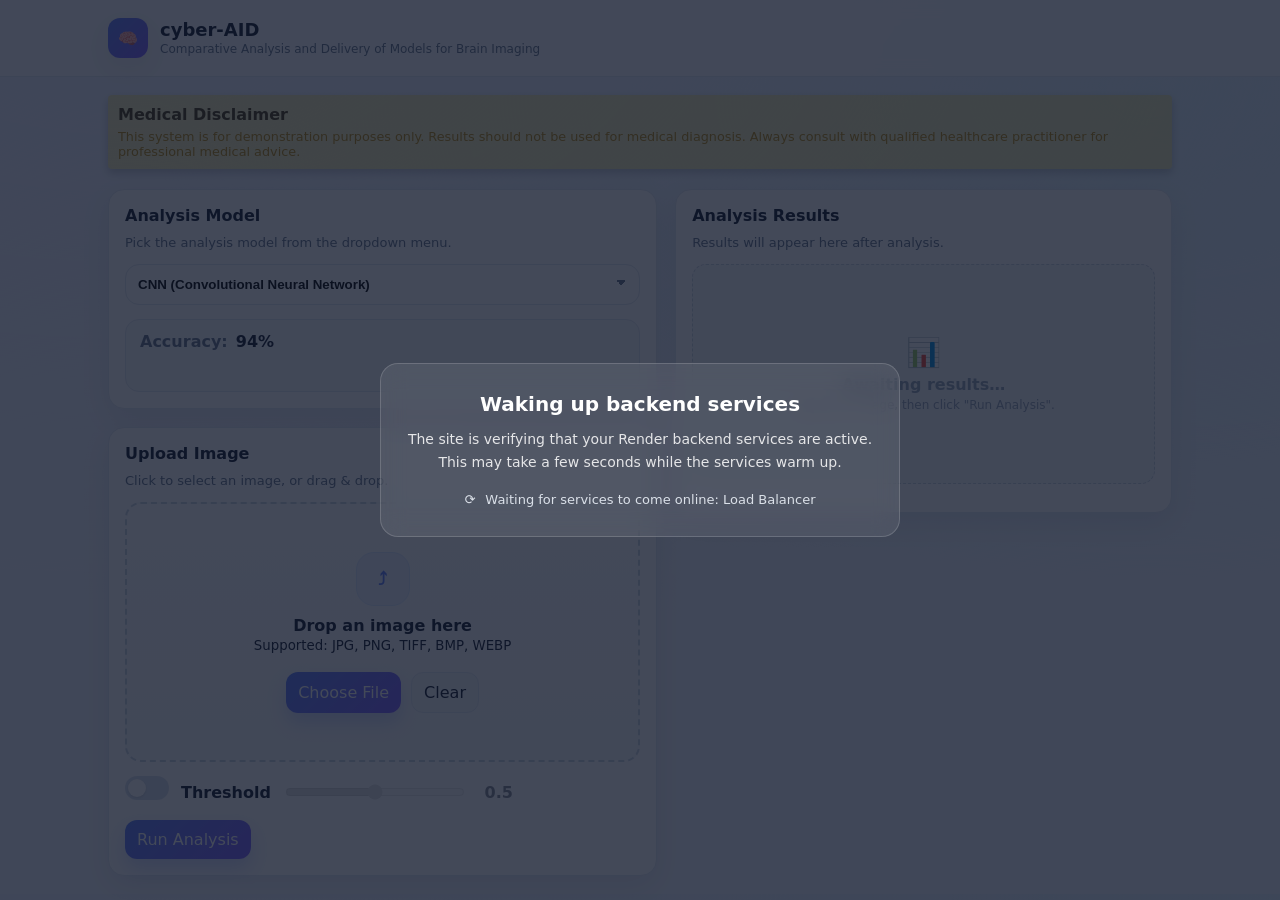
==== frontend/index.html @ b2899b91 "Deployment Branch Changes" ====
<!doctype html>
<html lang="en">
<head>
  <meta charset="utf-8" />
  <meta name="viewport" content="width=device-width, initial-scale=1" />
  <title>Analysis UI</title>
  <link rel="stylesheet" href="styles.css">
</head>

<body>
<header>
  <div class="topbar">
    <div class="brand">
      <div class="logo">🧠</div>
      <div>
        <h1>cyber-AID</h1>
        <p>Comparative Analysis and Delivery of Models for Brain Imaging</p>
      </div>
    </div>
  </div>
</header>

<main>
  <div class="yellow-ribbon">
    <h2>Medical Disclaimer</h2>
    <p>This system is for demonstration purposes only. Results should not be used for medical diagnosis. Always consult with qualified healthcare practitioner for professional medical advice.</p>
  </div>

  <div class="grid">
    <!-- LEFT -->
    <section>
      <div class="card">
        <h2>Analysis Model</h2>
        <p class="sub">Pick the analysis model from the dropdown menu.</p>

        <div class="dropdown-wrap">
          <select id="model">
            <option value="cnn">CNN (Convolutional Neural Network)</option>
            <option value="logreg">Logistic Regression</option>
          </select>
        </div>

        <div class="model-info">
          <div class="model-meta">
            <span class="label">Accuracy:</span>
            <span id="accuracyText">94%</span>
          </div>
          <p class="model-description" id="modelDescription"></p>
        </div>
      </div>

      <div class="card" style="margin-top: 18px;">
        <h2>Upload Image</h2>
        <p class="sub">Click to select an image, or drag & drop.</p>

        <div id="dropZone" class="upload" role="button" tabindex="0" aria-label="Upload image">
          <div class="big-icon">⤴</div>
          <div class="upload-text">
            <div style="font-weight:900;">Drop an image here</div>
            <small>Supported: JPG, PNG, TIFF, BMP, WEBP</small>
          </div>

          <div class="upload-preview" id="uploadPreview">
            <img id="previewImg" alt="Uploaded preview" />
            <div class="meta">
              <span id="fileName">—</span>
              <span id="fileSize">—</span>
            </div>
          </div>

          <div class="row">
            <button class="btn-primary" id="chooseBtn" type="button">Choose File</button>
            <button class="btn-ghost" id="clearBtn" type="button">Clear</button>
          </div>

          <input class="hidden-input"
                 id="fileInput"
                 type="file"
                 accept="image/*" />
        </div>

        <div class="controls-row">
          <label class="toggle-switch">
            <input type="checkbox" id="thresholdToggle" />
            <span class="slider-switch"></span>
          </label>
          <span class="toggle-label">Threshold</span>

          <div class="threshold-control" id="thresholdControl">
            <input type="range" id="thresholdRange" min="0.1" max="0.9" step="0.1" value="0.5" />
            <span id="thresholdValue">0.5</span>
          </div>

          <button class="btn-primary" id="runBtn" type="button">Run Analysis</button>
        </div>
      </div>
    </section>

    <!-- RIGHT -->
    <section>
      <div class="card">
        <h2>Analysis Results</h2>
        <p class="sub">Results will appear here after analysis.</p>

        <div class="results-placeholder" id="resultsPlaceholder">
          <div>
            <div style="font-size: 28px;">📊</div>
            <div style="font-weight:900; margin-top: 6px;">Awaiting results…</div>
            <div style="font-size: 12px; margin-top: 4px;">Upload an image, then click "Run Analysis".</div>
          </div>
        </div>

        <div class="result-card" id="resultsCard">
          <div class="result-title">
            <div style="font-weight:900;">Result</div>
            <span class="badge" id="modelBadge">Model: —</span>
          </div>

          <div class="result-summary">
            <div style="font-weight:900; font-size: 18px;" id="predictionText">—</div>
            <div class="result-note" id="resultNote">—</div>
          </div>

          <div class="probability-panel" id="probabilityPanel">
            <div class="probability-label">Probability</div>
            <div class="progress">
              <div class="bar" id="probabilityBar" style="width:0%"></div>
            </div>
            <div class="probability-value" id="probabilityValue">—</div>
          </div>

          <div class="threshold-panel" id="thresholdPanel">
            <div class="threshold-title">Threshold sweep</div>
            <div class="threshold-chart" id="thresholdChart">
              <div class="threshold-plot" id="thresholdPlot"></div>
              <div class="threshold-axis">
                <div class="axis-line"></div>
                <div class="axis-labels" id="thresholdAxisLabels"></div>
                <div class="axis-name">Threshold</div>
              </div>
            </div>
          </div>

          <div class="footer-line">
            <span id="timeStamp">—</span>
            <span id="footerNote">Backend response</span>
          </div>
        </div>
      </div>
    </section>
  </div>
</main>

<script src="env-config.js"></script>
<script src="script.js"></script>
</body>
</html>
---- frontend/styles.css ----
:root{
      --bg: #f4f7ff;
      --card: #ffffff;
      --text: #0f172a;
      --muted: #64748b;
      --border: #e2e8f0;
      --primary: #5b7cfa;
      --primary-2: #7c5cff;
      --shadow: 0 10px 30px rgba(2, 6, 23, 0.08);
      --radius: 16px;
    }

    * { box-sizing: border-box; }
    body {
      margin: 0;
      font-family: ui-sans-serif, system-ui, -apple-system, Segoe UI, Roboto, Arial;
      color: var(--text);
      background: radial-gradient(1200px 600px at 10% 0%, #eef2ff, transparent),
                  radial-gradient(1000px 600px at 90% 10%, #e0f2fe, transparent),
                  var(--bg);
    }

    header{
      background: rgba(255,255,255,0.75);
      backdrop-filter: blur(8px);
      border-bottom: 1px solid var(--border);
    }

    .topbar{
      max-width: 1100px;
      margin: 0 auto;
      padding: 18px;
      display:flex;
      align-items:center;
      justify-content: space-between;
      gap: 14px;
    }

    .brand{
      display:flex;
      align-items:center;
      gap: 12px;
    }
    .logo{
      width: 40px;
      height: 40px;
      border-radius: 12px;
      background: linear-gradient(135deg, var(--primary), var(--primary-2));
      display:grid;
      place-items:center;
      color:white;
      font-weight: 900;
      box-shadow: var(--shadow);
    }
    .brand h1{
      font-size: 18px;
      margin:0;
      line-height: 1.15;
    }
    .brand p{
      margin: 2px 0 0;
      font-size: 12px;
      color: var(--muted);
    }

    main{
      max-width: 1100px;
      margin: 0 auto;
      padding: 18px;
    }

    .grid{
      display:grid;
      grid-template-columns: 1.05fr 0.95fr;
      gap: 18px;
    }

    .card{
      background: var(--card);
      border: 1px solid var(--border);
      border-radius: var(--radius);
      box-shadow: var(--shadow);
      padding: 16px;
    }

    .card h2{
      margin: 0 0 10px;
      font-size: 16px;
    }

    .sub{
      margin: 0 0 14px;
      color: var(--muted);
      font-size: 13px;
    }

    label{
      display:block;
      font-size: 13px;
      color: var(--muted);
      margin-bottom: 8px;
    }

    /* Dropdown menu styling */
    .dropdown-wrap{
      display:flex;
      flex-direction: column;
      gap: 8px;
    }

    select{
      width: 100%;
      padding: 12px 12px;
      border-radius: 14px;
      border: 1px solid var(--border);
      outline: none;
      background: #fff;
      font-weight: 700;
      appearance: none;
      background-image:
        linear-gradient(45deg, transparent 50%, #64748b 50%),
        linear-gradient(135deg, #64748b 50%, transparent 50%),
        linear-gradient(to right, transparent, transparent);
      background-position:
        calc(100% - 18px) calc(1em + 2px),
        calc(100% - 13px) calc(1em + 2px),
        0 0;
      background-size:
        5px 5px,
        5px 5px,
        2.5em 2.5em;
      background-repeat: no-repeat;
    }

    .upload{
      border: 2px dashed #cbd5e1;
      border-radius: 16px;
      padding: 18px;
      display:flex;
      flex-direction: column;
      align-items:center;
      justify-content:center;
      gap: 10px;
      text-align:center;
      background: linear-gradient(180deg, #ffffff, #f8fafc);
      transition: border-color .15s ease, transform .15s ease;
      min-height: 240px;
    }
    .upload.dragover{
      border-color: var(--primary);
      transform: translateY(-1px);
    }

    .upload .big-icon{
      width: 54px;
      height: 54px;
      border-radius: 18px;
      background: #eef2ff;
      color: var(--primary);
      display:grid;
      place-items:center;
      font-weight: 900;
      font-size: 18px;
      border: 1px solid #dbeafe;
    }

    .row{
      display:flex;
      gap: 10px;
      width: 100%;
      justify-content:center;
      flex-wrap: wrap;
      margin-top: 8px;
    }

    button{
      border: 0;
      border-radius: 12px;
      padding: 10px 12px;
      font-weight: 800;
      cursor: pointer;
      transition: transform .08s ease;
      font: inherit;
    }
    button:active{ transform: translateY(1px); }

    .btn-primary{
      background: linear-gradient(135deg, var(--primary), var(--primary-2));
      color: white;
      box-shadow: 0 10px 18px rgba(91,124,250,0.25);
    }
    .btn-ghost{
      background: #f1f5f9;
      color: #0f172a;
      border: 1px solid var(--border);
    }

    .hidden-input{ display:none; }

    .model-info{
      border: 1px solid var(--border);
      border-radius: 14px;
      background: #f8fafc;
      padding: 12px 14px;
      margin-top: 14px;
    }
    .model-meta{
      display:flex;
      align-items:center;
      gap: 8px;
      font-weight: 700;
    }
    .model-meta .label{
      color: var(--muted);
    }
    .model-description{
      margin: 8px 0 0;
      color: var(--muted);
      min-height: 1.25rem;
      font-size: 13px;
    }

    .upload{
      border: 2px dashed #cbd5e1;
      border-radius: 16px;
      padding: 18px;
      display:flex;
      flex-direction: column;
      align-items:center;
      justify-content:center;
      gap: 10px;
      text-align:center;
      background: linear-gradient(180deg, #ffffff, #f8fafc);
      transition: border-color .15s ease, transform .15s ease;
      min-height: 260px;
      position: relative;
      overflow: hidden;
    }
    .upload.upload-filled{
      border-color: var(--primary);
      background: linear-gradient(180deg, rgba(248, 250, 252, 0.85), rgba(239, 246, 255, 0.85));
    }
    .upload.upload-filled .big-icon{
      opacity: 0;
      visibility: hidden;
    }
    .upload.upload-filled .upload-text{
      opacity: 0.25;
    }
    .upload.upload-filled .row button{
      opacity: 0.45;
    }
    .upload.upload-filled .row button:hover{
      opacity: 1;
    }
    .upload .upload-text,
    .upload .big-icon,
    .upload .row{
      position: relative;
      z-index: 2;
    }
    .upload .upload-preview{
      position: absolute;
      inset: 0;
      border-radius: 16px;
      overflow: hidden;
      display:none;
      z-index: 1;
      background: #000;
    }
    .upload .upload-preview img{
      width: 100%;
      height: 100%;
      display:block;
      object-fit: contain;
      filter: brightness(0.75);
    }
    .upload .upload-preview .meta{
      position: absolute;
      bottom: 14px;
      left: 14px;
      right: 14px;
      padding: 10px 12px;
      font-size: 12px;
      color: var(--muted);
      display:flex;
      justify-content: space-between;
      gap: 10px;
      border-radius: 12px;
      background: rgba(255,255,255,0.86);
      border: 1px solid rgba(226,232,240,0.75);
      z-index: 3;
    }
    .upload .upload-preview .meta span{
      color: var(--text);
    }

    .controls-row{
      display:flex;
      flex-wrap: wrap;
      align-items:center;
      justify-content:flex-start;
      gap: 12px;
      margin-top: 14px;
    }
    .toggle-switch{
      position: relative;
      display: inline-grid;
      width: 44px;
      height: 24px;
    }
    .toggle-switch input{
      position: absolute;
      inset: 0;
      opacity: 0;
      cursor: pointer;
      z-index: 2;
    }
    .slider-switch{
      width: 100%;
      height: 100%;
      border-radius: 999px;
      background: #d9e2ef;
      transition: background .2s ease;
      position: relative;
    }
    .slider-switch::after{
      content: '';
      position: absolute;
      width: 18px;
      height: 18px;
      border-radius: 50%;
      background: white;
      top: 3px;
      left: 3px;
      box-shadow: 0 1px 3px rgba(0,0,0,0.12);
      transition: left .2s ease;
    }
    .toggle-switch input:checked + .slider-switch{
      background: linear-gradient(135deg, var(--primary), var(--primary-2));
    }
    .toggle-switch input:checked + .slider-switch::after{
      left: calc(100% - 21px);
    }
    .toggle-label{
      font-weight: 700;
      color: var(--text);
    }
    .threshold-control{
      display:flex;
      align-items:center;
      gap: 10px;
    }
    .threshold-control input{
      width: 180px;
    }
    .threshold-control span{
      min-width: 36px;
      text-align:right;
      font-weight: 700;
      color: var(--text);
    }

    .result-summary{
      display:flex;
      flex-direction: column;
      gap: 8px;
      margin-bottom: 14px;
    }
    .result-note{
      color: var(--muted);
      font-size: 13px;
    }
    .probability-panel,
    .threshold-panel{
      border: 1px solid var(--border);
      background: #fff;
      border-radius: 14px;
      padding: 14px;
      margin-bottom: 14px;
      display:none;
    }
    .probability-label{
      font-size: 13px;
      color: var(--muted);
      margin-bottom: 10px;
    }
    .probability-value{
      margin-top: 10px;
      font-size: 14px;
      font-weight: 700;
      color: var(--text);
    }
    .threshold-title{
      font-size: 13px;
      color: var(--muted);
      margin-bottom: 12px;
      font-weight: 700;
    }
    .threshold-chart{
      width: 100%;
      position: relative;
    }
    .threshold-plot{
      position: relative;
      display: flex;
      gap: 8px;
      width: 100%;
      min-height: 120px;
      justify-content: space-between;
      align-items: flex-end;
      overflow: hidden;
      padding-bottom: 18px;
    }
    .threshold-cell{
      flex: 1 1 0;
      min-width: 0;
      height: 56px;
      border-radius: 14px;
      padding: 8px 6px;
      background: #f8fafc;
      text-align: center;
      font-size: 12px;
      color: var(--text);
      border: 1px solid #e2e8f0;
      position: relative;
      display: flex;
      flex-direction: column;
      justify-content: center;
      align-items: center;
      overflow: hidden;
    }
    .threshold-point{
      font-size: 18px;
      font-weight: 900;
      line-height: 1;
    }
    .threshold-value{
      font-size: 11px;
      color: var(--muted);
      margin-top: 4px;
    }
    .threshold-cell.benign{
      background: rgba(91,124,250,0.18);
      border-color: rgba(91,124,250,0.3);
    }
    .threshold-cell.malignant{
      background: rgba(240, 68, 68, 0.18);
      border-color: rgba(240, 68, 68, 0.35);
    }
    .threshold-marker{
      position: absolute;
      top: 0;
      height: 100%;
      width: 0;
      border-left: 2px dashed rgba(91,124,250,0.85);
      transform: translateX(-50%);
      z-index: 3;
    }
    .threshold-axis{
      position: relative;
      margin-top: 14px;
      padding-top: 16px;
    }
    .axis-line{
      position: absolute;
      left: 0;
      right: 0;
      top: 10px;
      height: 1px;
      background: rgba(100, 116, 139, 0.35);
    }
    .axis-labels{
      display: flex;
      justify-content: space-between;
      gap: 4px;
      position: relative;
      z-index: 1;
      margin-top: 16px;
    }
    .axis-labels span{
      flex: 1 1 0;
      min-width: 0;
      font-size: 11px;
      color: var(--muted);
      text-align: center;
      position: relative;
    }
    .axis-labels span::before{
      content: '';
      position: absolute;
      top: -14px;
      left: 50%;
      width: 1px;
      height: 14px;
      background: rgba(100, 116, 139, 0.35);
      transform: translateX(-50%);
    }
    .axis-name{
      margin-top: 10px;
      font-size: 12px;
      color: var(--muted);
      text-align: right;
    }

    .threshold-legend{
      display:flex;
      justify-content: space-between;
      margin-top: 12px;
      font-size: 12px;
      color: var(--muted);
    }

    .results-placeholder{
      border: 1px dashed #cbd5e1;
      border-radius: 14px;
      min-height: 220px;
      display:grid;
      place-items:center;
      color: #94a3b8;
      background: #f8fafc;
      margin-bottom: 12px;
      text-align:center;
      padding: 14px;
    }

    .result-card{
      border: 1px solid #e9d5ff;
      background: #faf5ff;
      border-radius: 14px;
      padding: 12px;
      display:none;
    }

    .result-title{
      display:flex;
      align-items:center;
      justify-content: space-between;
      gap: 10px;
      margin-bottom: 10px;
    }
    .badge{
      font-size: 12px;
      color: #6b21a8;
      background: #f3e8ff;
      border: 1px solid #e9d5ff;
      padding: 6px 10px;
      border-radius: 999px;
      font-weight: 800;
      white-space: nowrap;
    }

    .progress{
      width: 100%;
      height: 10px;
      border-radius: 999px;
      background: #e2e8f0;
      overflow:hidden;
      border: 1px solid #cbd5e1;
      margin-top: 10px;
    }
    .bar{
      height: 100%;
      width: 0%;
      background: linear-gradient(90deg, var(--primary), var(--primary-2));
      transition: width 450ms ease;
    }

    .muted{
      color: var(--muted);
      font-size: 12px;
      margin-top: 8px;
      display:flex;
      justify-content: space-between;
      gap: 10px;
    }

    .outcomes{
      display:grid;
      grid-template-columns: 1fr 1fr;
      gap: 12px;
      margin-top: 12px;
    }
    .outcome{
      border: 1px solid var(--border);
      background: white;
      border-radius: 14px;
      padding: 12px;
    }
    .outcome .k{
      font-size: 12px;
      color: var(--muted);
      margin-bottom: 4px;
    }
    .outcome .v{
      font-size: 18px;
      font-weight: 900;
    }

    .footer-line{
      display:flex;
      justify-content: space-between;
      align-items:center;
      gap: 10px;
      border-top: 1px solid var(--border);
      margin-top: 14px;
      padding-top: 12px;
      color: var(--muted);
      font-size: 12px;
    }

    @media (max-width: 900px){
      .grid{ grid-template-columns: 1fr; }
    }

    /* ribbon */
    .yellow-ribbon {
      width: 100%;
      background-color: rgba(255, 215, 0, 0.3);
      color: black;
      text-align: left;
      padding: 10px 10px;
      font-weight: bold;
      box-shadow: 0 4px 8px rgba(0, 0, 0, 0.2);
      margin-bottom: 20px;
      border-radius: 4px;
    }

    .yellow-ribbon h2 {
      margin: 0 0 5px 0;
      font-size: 1.0rem;
      color: #47360d;
    }

    .yellow-ribbon p {
      margin: 0;
      font-weight: normal;
      font-size: 0.8rem;
      color: #b8860b;
    }

    .loading-overlay {
      position: fixed;
      inset: 0;
      display: flex;
      align-items: center;
      justify-content: center;
      background: rgba(15, 23, 42, 0.78);
      color: #ffffff;
      z-index: 9999;
      padding: 24px;
      text-align: center;
      transition: opacity 200ms ease, visibility 200ms ease;
    }

    .loading-overlay.hidden {
      visibility: hidden;
      opacity: 0;
      pointer-events: none;
    }

    .loading-overlay .loading-card {
      max-width: 520px;
      width: 100%;
      background: rgba(255, 255, 255, 0.08);
      border: 1px solid rgba(255, 255, 255, 0.16);
      border-radius: 18px;
      backdrop-filter: blur(12px);
      padding: 28px 22px;
    }

    .loading-overlay .loading-title {
      font-size: 20px;
      margin-bottom: 12px;
      font-weight: 800;
    }

    .loading-overlay .loading-description {
      color: rgba(255, 255, 255, 0.85);
      font-size: 14px;
      line-height: 1.6;
      margin-bottom: 16px;
    }

    .loading-overlay .loading-status {
      display: inline-flex;
      align-items: center;
      gap: 10px;
      color: #e2e8f0;
      font-size: 13px;
      opacity: 0.95;
    }

    .loading-overlay .loading-status::before {
      content: '⟳';
      display: inline-block;
      animation: loading-spin 1.2s linear infinite;
    }

    @keyframes loading-spin {
      from { transform: rotate(0deg); }
      to { transform: rotate(360deg); }
    }
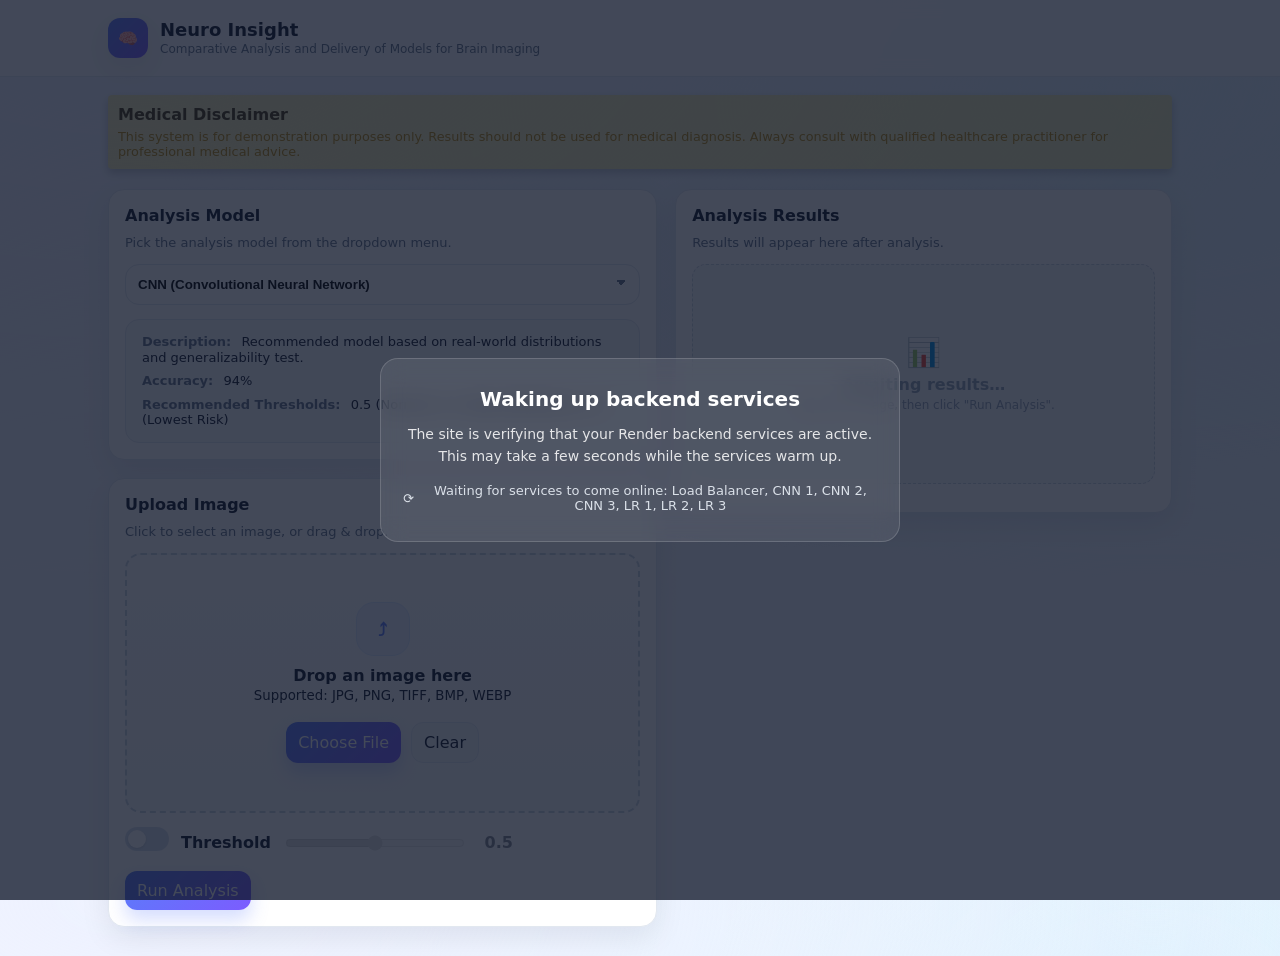
==== commit ef13ffea: "===== Deployment Branch V1 ===== This is the the deployment branch for the front end more on this in" ====
--- a/frontend/index.html
+++ b/frontend/index.html
@@ -3,7 +3,7 @@
 <head>
   <meta charset="utf-8" />
   <meta name="viewport" content="width=device-width, initial-scale=1" />
-  <title>Analysis UI</title>
+  <title>Neuro Insight</title>
   <link rel="stylesheet" href="styles.css">
 </head>
 
@@ -13,7 +13,7 @@
     <div class="brand">
       <div class="logo">🧠</div>
       <div>
-        <h1>cyber-AID</h1>
+        <h1>Neuro Insight</h1>
         <p>Comparative Analysis and Delivery of Models for Brain Imaging</p>
       </div>
     </div>
@@ -41,11 +41,18 @@
         </div>
 
         <div class="model-info">
-          <div class="model-meta">
+          <p class="model-row">
+            <span class="label">Description:</span>
+            <span id="modelDescription" class="model-value">—</span>
+          </p>
+          <p class="model-row">
             <span class="label">Accuracy:</span>
-            <span id="accuracyText">94%</span>
-          </div>
-          <p class="model-description" id="modelDescription"></p>
+            <span id="accuracyText" class="model-value">94%</span>
+          </p>
+          <p class="model-row">
+            <span class="label">Recommended Thresholds:</span>
+            <span id="recommendedThresholds" class="model-value">0.5 (Normal), 0.2 (Early Detection), 0.7 (Lowest Risk)</span>
+          </p>
         </div>
       </div>
 
@@ -90,9 +97,9 @@
             <input type="range" id="thresholdRange" min="0.1" max="0.9" step="0.1" value="0.5" />
             <span id="thresholdValue">0.5</span>
           </div>
-
           <button class="btn-primary" id="runBtn" type="button">Run Analysis</button>
         </div>
+        <div class="threshold-description" id="thresholdDescription">Higher thresholds make the model more conservative and reduce false positives. Lower thresholds increase sensitivity and catch more possible abnormalities.</div>
       </div>
     </section>
 
@@ -151,7 +158,6 @@
   </div>
 </main>
 
-<script src="env-config.js"></script>
 <script src="script.js"></script>
 </body>
 </html>
--- a/frontend/styles.css
+++ b/frontend/styles.css
@@ -11,8 +11,12 @@
     }
 
     * { box-sizing: border-box; }
+    html, body { height: 100%; }
     body {
       margin: 0;
+      min-height: 100vh;
+      display: flex;
+      flex-direction: column;
       font-family: ui-sans-serif, system-ui, -apple-system, Segoe UI, Roboto, Arial;
       color: var(--text);
       background: radial-gradient(1200px 600px at 10% 0%, #eef2ff, transparent),
@@ -64,15 +68,22 @@
     }
 
     main{
+      flex: 1;
+      display: flex;
+      flex-direction: column;
       max-width: 1100px;
       margin: 0 auto;
       padding: 18px;
+      min-height: calc(100vh - 130px);
     }
 
     .grid{
+      flex: 1;
       display:grid;
       grid-template-columns: 1.05fr 0.95fr;
       gap: 18px;
+      align-items: start;
+      min-height: calc(100% - 20px);
     }
 
     .card{
@@ -81,6 +92,9 @@
       border-radius: var(--radius);
       box-shadow: var(--shadow);
       padding: 16px;
+      display: flex;
+      flex-direction: column;
+      min-height: 0;
     }
 
     .card h2{
@@ -145,6 +159,7 @@
       background: linear-gradient(180deg, #ffffff, #f8fafc);
       transition: border-color .15s ease, transform .15s ease;
       min-height: 240px;
+      position: relative;
     }
     .upload.dragover{
       border-color: var(--primary);
@@ -201,23 +216,57 @@
       border: 1px solid var(--border);
       border-radius: 14px;
       background: #f8fafc;
-      padding: 12px 14px;
+      padding: 14px 16px;
       margin-top: 14px;
+      display: grid;
+      gap: 4px;
+    }
+    .model-row{
+      margin: 0;
+      font-size: 13px;
+      color: var(--text);
+      text-align: left;
+      line-height: 1.2;
+    }
+    .model-row + .model-row{
+      margin-top: 4px;
+    }
+    .model-row .label{
+      color: var(--muted);
+      font-weight: 700;
+      margin-right: 6px;
+    }
+    .model-row .model-value{
+      color: var(--text);
+      font-weight: 400;
     }
     .model-meta{
       display:flex;
+      justify-content: space-between;
       align-items:center;
       gap: 8px;
       font-weight: 700;
+      font-size: 13px;
+      color: var(--muted);
     }
     .model-meta .label{
       color: var(--muted);
-    }
-    .model-description{
-      margin: 8px 0 0;
-      color: var(--muted);
-      min-height: 1.25rem;
-      font-size: 13px;
+      font-weight: 700;
+    }
+    .threshold-summary{
+      display:flex;
+      justify-content: space-between;
+      align-items:center;
+      gap: 8px;
+      font-size: 13px;
+      color: var(--muted);
+    }
+    .threshold-description{
+      margin-top: 12px;
+      color: var(--muted);
+      font-size: 13px;
+      line-height: 1.6;
+      display: none;
     }
 
     .upload{
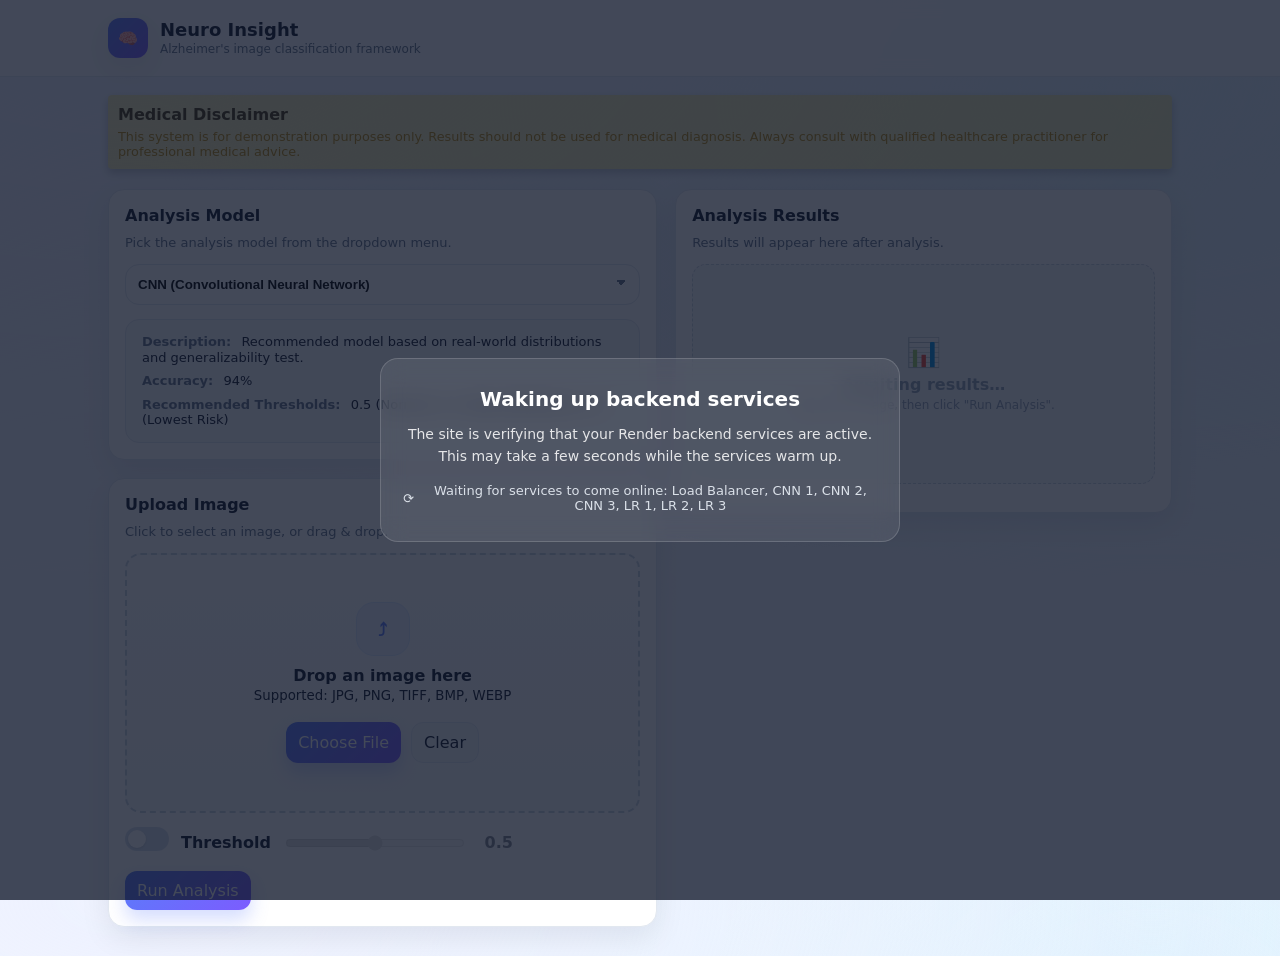
==== commit c01cac8d: "frontend updated" ====
--- a/frontend/index.html
+++ b/frontend/index.html
@@ -14,7 +14,7 @@
       <div class="logo">🧠</div>
       <div>
         <h1>Neuro Insight</h1>
-        <p>Comparative Analysis and Delivery of Models for Brain Imaging</p>
+        <p>Alzheimer's image classification framework</p>
       </div>
     </div>
   </div>
@@ -146,6 +146,10 @@
                 <div class="axis-name">Threshold</div>
               </div>
             </div>
+            <div class="threshold-legend">
+              <span>M = Malignant</span>
+              <span>B = Benign</span>
+            </div>
           </div>
 
           <div class="footer-line">
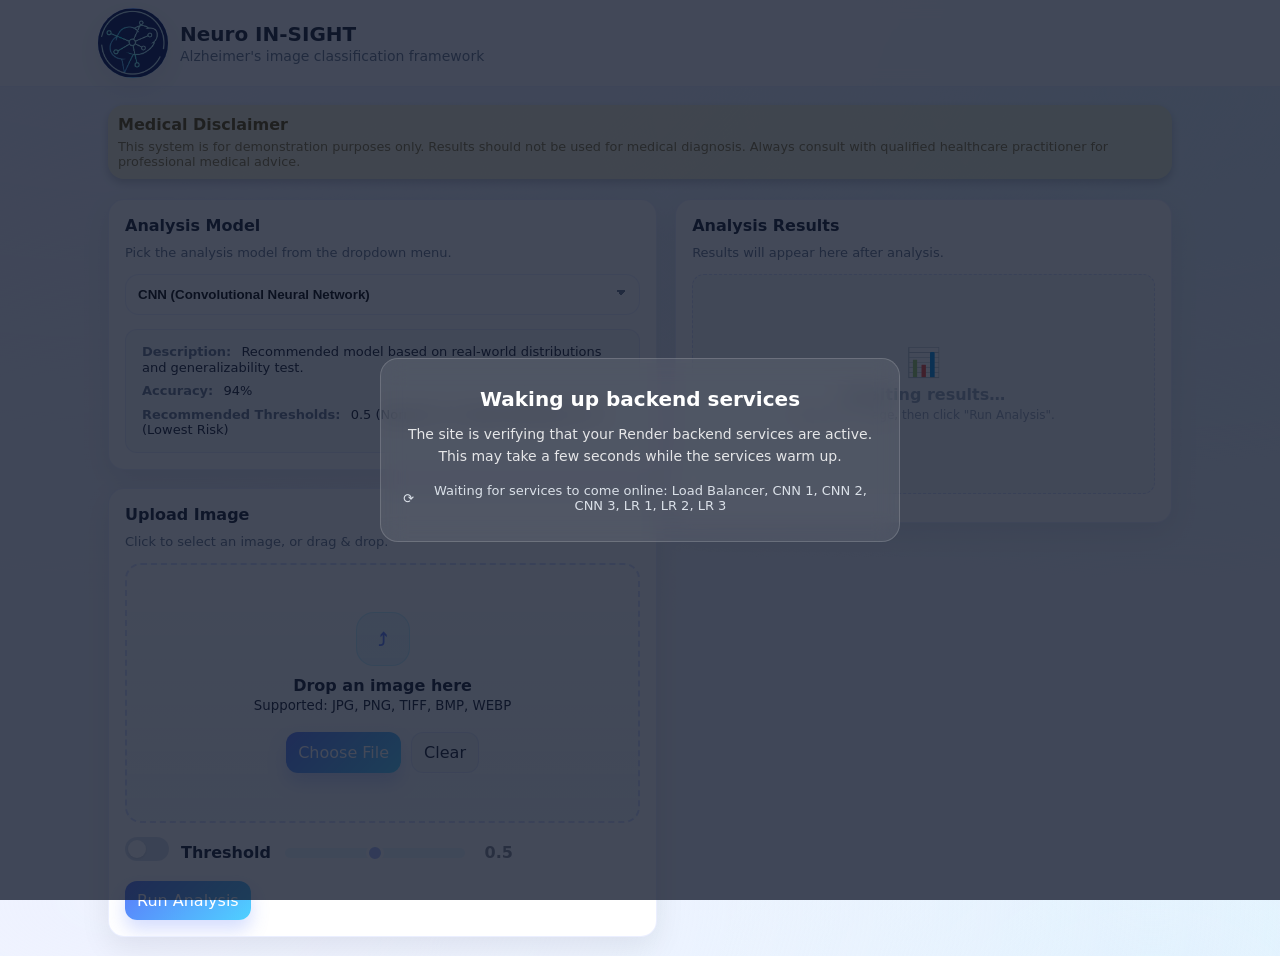
==== commit 73cab5f1: "updated frontend to match logo. logo also included." ====
--- a/frontend/index.html
+++ b/frontend/index.html
@@ -3,7 +3,7 @@
 <head>
   <meta charset="utf-8" />
   <meta name="viewport" content="width=device-width, initial-scale=1" />
-  <title>Neuro Insight</title>
+  <title>Neuro IN-SIGHT</title>
   <link rel="stylesheet" href="styles.css">
 </head>
 
@@ -11,9 +11,11 @@
 <header>
   <div class="topbar">
     <div class="brand">
-      <div class="logo">🧠</div>
+      <div class="logo">
+        <img src="NeuroInsightLogo.png" alt="Neuro IN-SIGHT Logo">
+      </div>
       <div>
-        <h1>Neuro Insight</h1>
+        <h1>Neuro IN-SIGHT</h1>
         <p>Alzheimer's image classification framework</p>
       </div>
     </div>
--- a/frontend/styles.css
+++ b/frontend/styles.css
@@ -1,13 +1,197 @@
-    :root{
+    :root {
       --bg: #f4f7ff;
-      --card: #ffffff;
+
+      /* Surfaces */
+      --surface: #ffffff;
+      --surface-alt: #f8fafc;
+      --surface-muted: #f1f5f9;
+      --surface-strong: rgba(79, 209, 255, 0.06);
+      --surface-strong-alt: rgba(79, 209, 255, 0.08);
+
+      /* Text */
       --text: #0f172a;
       --muted: #64748b;
-      --border: #e2e8f0;
-      --primary: #5b7cfa;
-      --primary-2: #7c5cff;
+      --muted-strong: #94a3b8;
+
+      /* Warning / Secondary muted (fixed from brown/yellow mismatch) */
+      --muted-alt: #5C4400;
+      --muted-warning: rgba(92, 68, 0, 0.75);
+
+      /* Borders */
+      --border: rgba(91, 124, 250, 0.12);
+      --border-width: 1px;
+      --border-strong: rgba(91, 124, 250, 0.25);
+      --border-light: rgba(79, 209, 255, 0.12);
+
+      /* Brand Core (NO PURPLE DOMINANCE) */
+      --primary: #5B7CFA;
+      --primary-2: #4FD1FF;
+
+      /* Accent replaces purple entirely */
+      --accent: #4FD1FF;
+
+      /* Semantic */
+      --danger: #EF4444;
+
+      /* Shadows & glow */
       --shadow: 0 10px 30px rgba(2, 6, 23, 0.08);
+      --shadow-soft: 0 1px 3px rgba(0, 0, 0, 0.12);
+      --glow: 0 0 20px rgba(79, 209, 255, 0.25);
+
+      /* Radius */
       --radius: 16px;
+      --radius-sm: 12px;
+      --radius-pill: 999px;
+
+      /* Layout */
+      --topbar-padding: 8px;
+      --topbar-gap: 14px;
+      --brand-gap: 12px;
+      --logo-size: 70px;
+      --logo-radius: 12px;
+      --card-margin-top: 18px;
+      --main-padding-from-top-bar: 18px;
+
+      /* Upload */
+      --upload-padding: 18px;
+      --upload-gap: 10px;
+      --upload-min-height: 260px;
+      --upload-border-width: 2px;
+      --upload-border-radius: 16px;
+      --upload-text-gap: 10px;
+
+      /* Spacing */
+      --row-gap: 10px;
+      --row-margin-top: 8px;
+
+      /* Inputs */
+      --select-radius: 14px;
+      --select-padding: 12px;
+      --dropdown-gap: 8px;
+
+      /* Typography */
+      --card-heading-margin-bottom: 10px;
+      --sub-margin-bottom: 14px;
+
+      --text-size-base: 13px;
+      --text-size-sm: 11px;
+      --text-size-semi-sm: 12px;
+      --text-size-md: 14px;
+      --text-size-lg: 16px;
+      --text-size-xl: 18px;
+      --text-size-xxl: 20px;
+
+      --font-family: ui-sans-serif, system-ui, -apple-system, Segoe UI, Roboto, Arial;
+
+      /* Motion */
+      --transition-fast: .15s ease;
+      --transition-medium: .2s ease;
+
+      /* Buttons */
+      --button-padding: 10px 12px;
+      --button-weight: 800;
+
+      --card-padding: 16px;
+      --card-padding-sm: 14px;
+
+      /* Icons */
+      --icon-size-lg: 54px;
+      --icon-font-size: 18px;
+
+      /* Toggle */
+      --toggle-width: 44px;
+      --toggle-height: 24px;
+      --toggle-thumb: 18px;
+
+      /* Threshold */
+      --threshold-point-size: 18px;
+
+      /* Outcomes */
+      --outcome-value-size: 18px;
+
+      /* Ribbon */
+      --ribbon-heading-size: 1rem;
+      --ribbon-text-size: 0.8rem;
+
+      /* Progress */
+      --progress-height: 10px;
+      --progress-bg: rgba(226, 232, 240, 0.8);
+      --progress-border: rgba(203, 213, 225, 0.8);
+      --progress-bar: linear-gradient(90deg, var(--primary), var(--accent));
+
+      /* Logo */
+      --logo-bg: linear-gradient(135deg, var(--primary), var(--accent));
+      --logo-color: #ffffff;
+
+      /* Buttons */
+      --button-primary-bg: linear-gradient(135deg, var(--primary), var(--accent));
+      --button-primary-shadow: 0 10px 18px rgba(91, 124, 250, 0.25);
+
+      --button-ghost-bg: #f1f5f9;
+      --button-ghost-color: #0f172a;
+
+      /* Toggle */
+      --toggle-bg: #d9e2ef;
+      --toggle-thumb-bg: #ffffff;
+
+      --slider-track: rgba(79, 209, 255, 0.2);
+      --slider-thumb: var(--primary);
+      --slider-thumb-border: #ffffff;
+
+      /* Loading */
+      --loading-bg: rgba(15, 23, 42, 0.78);
+      --loading-card-bg: rgba(255, 255, 255, 0.08);
+      --loading-card-border: rgba(255, 255, 255, 0.16);
+      --loading-text: #ffffff;
+
+      /* Ribbon (kept but cleaner + less harsh yellow) */
+      --ribbon-bg: rgba(255, 215, 0, 0.18);
+      --ribbon-color: #5C4400;
+      --ribbon-heading: #5C4400;
+      --ribbon-text: rgba(92, 68, 0, 0.75);
+
+      /* Upload */
+      --upload-border: rgba(91, 124, 250, 0.25);
+      --upload-bg: linear-gradient(180deg, #ffffff, rgba(79, 209, 255, 0.04));
+      --upload-bg-filled: linear-gradient(180deg, rgba(248, 250, 252, 0.85), rgba(79, 209, 255, 0.08));
+
+      --upload-icon-bg: rgba(79, 209, 255, 0.12);
+      --upload-icon-color: var(--primary);
+      --upload-icon-border: rgba(79, 209, 255, 0.25);
+
+      --preview-bg: #000000;
+
+      /* Dropdown */
+      --menu-arrow: #64748b;
+
+      /* Results */
+      --results-placeholder-color: #94a3b8;
+      --results-placeholder-bg: #f8fafc;
+
+      /* FIXED: removed purple results */
+      --result-card-bg: #f0fbff;
+      --result-card-border: #baeaff;
+
+      --loading-status-color: #e2e8f0;
+
+      /* Badge (NO PURPLE) */
+      --badge-color: var(--primary);
+      --badge-bg: rgba(79, 209, 255, 0.12);
+      --badge-border: rgba(79, 209, 255, 0.25);
+
+      /* Thresholds */
+      --threshold-cell-bg: #f8fafc;
+      --threshold-cell-border: rgba(226, 232, 240, 0.8);
+
+      --threshold-cell-benign-bg: rgba(79, 209, 255, 0.18);
+      --threshold-cell-benign-border: rgba(79, 209, 255, 0.35);
+
+      --threshold-cell-malignant-bg: rgba(239, 68, 68, 0.18);
+      --threshold-cell-malignant-border: rgba(239, 68, 68, 0.35);
+
+      /* Axis */
+      --axis-line: rgba(100, 116, 139, 0.35);
+      --axis-label: rgba(100, 116, 139, 0.35);
     }
 
     * { box-sizing: border-box; }
@@ -17,123 +201,133 @@
       min-height: 100vh;
       display: flex;
       flex-direction: column;
-      font-family: ui-sans-serif, system-ui, -apple-system, Segoe UI, Roboto, Arial;
+      font-family: var(--font-family);
       color: var(--text);
       background: radial-gradient(1200px 600px at 10% 0%, #eef2ff, transparent),
                   radial-gradient(1000px 600px at 90% 10%, #e0f2fe, transparent),
                   var(--bg);
     }
 
-    header{
+    header {
       background: rgba(255,255,255,0.75);
       backdrop-filter: blur(8px);
-      border-bottom: 1px solid var(--border);
-    }
-
-    .topbar{
+      border-bottom: var(--border-width) solid var(--border);
+    }
+
+    .topbar {
       max-width: 1100px;
       margin: 0 auto;
-      padding: 18px;
-      display:flex;
-      align-items:center;
+      padding: var(--topbar-padding);
+      display: flex;
+      align-items: center;
       justify-content: space-between;
-      gap: 14px;
-    }
-
-    .brand{
-      display:flex;
-      align-items:center;
-      gap: 12px;
-    }
-    .logo{
-      width: 40px;
-      height: 40px;
-      border-radius: 12px;
-      background: linear-gradient(135deg, var(--primary), var(--primary-2));
-      display:grid;
-      place-items:center;
-      color:white;
-      font-weight: 900;
+      gap: var(--topbar-gap);
+    }
+
+    .brand {
+      display: flex;
+      align-items: center;
+      gap: var(--brand-gap);
+    }
+    .logo {
+      width: var(--logo-size);
+      height: var(--logo-size);
+      border-radius: 50%; /* 👈 makes it a circle */
+      background: var(--logo-bg);
+      display: flex; /* better for image centering */
+      align-items: center;
+      justify-content: center;
+      overflow: hidden; /* 👈 important: clips image into circle */
       box-shadow: var(--shadow);
     }
-    .brand h1{
-      font-size: 18px;
-      margin:0;
+    .logo img {
+      width: 100%;
+      height: 100%;
+      object-fit: contain;   /* 👈 prevents cropping */
+      /*padding: 8px;          /* 👈 creates “emoji-like breathing room” */
+      box-sizing: border-box;
+    }
+    .brand h1 {
+      font-size: var(--text-size-xxl);
+      margin: 0;
       line-height: 1.15;
     }
-    .brand p{
+    .brand p {
       margin: 2px 0 0;
-      font-size: 12px;
-      color: var(--muted);
-    }
-
-    main{
+      font-size: var(--text-size-md);
+      color: var(--muted);
+    }
+
+    main {
       flex: 1;
       display: flex;
       flex-direction: column;
       max-width: 1100px;
       margin: 0 auto;
-      padding: 18px;
+      padding: var(--main-padding-from-top-bar);
       min-height: calc(100vh - 130px);
     }
 
-    .grid{
+    .grid {
       flex: 1;
-      display:grid;
+      display: grid;
       grid-template-columns: 1.05fr 0.95fr;
       gap: 18px;
       align-items: start;
       min-height: calc(100% - 20px);
     }
 
-    .card{
-      background: var(--card);
-      border: 1px solid var(--border);
+    .card {
+      background: var(--surface);
+      border: var(--border-width) solid var(--border);
       border-radius: var(--radius);
       box-shadow: var(--shadow);
-      padding: 16px;
+      padding: var(--card-padding);
       display: flex;
       flex-direction: column;
       min-height: 0;
-    }
-
-    .card h2{
-      margin: 0 0 10px;
-      font-size: 16px;
-    }
-
-    .sub{
-      margin: 0 0 14px;
-      color: var(--muted);
-      font-size: 13px;
-    }
-
-    label{
-      display:block;
-      font-size: 13px;
+      width: 100%;
+      max-width: 100%;
+      overflow: hidden;
+    }
+
+    .card h2 {
+      margin: 0 0 var(--card-heading-margin-bottom);
+      font-size: var(--text-size-lg);
+    }
+
+    .sub {
+      margin: 0 0 var(--sub-margin-bottom);
+      color: var(--muted);
+      font-size: var(--text-size-base);
+    }
+
+    label {
+      display: block;
+      font-size: var(--text-size-base);
       color: var(--muted);
       margin-bottom: 8px;
     }
 
     /* Dropdown menu styling */
-    .dropdown-wrap{
-      display:flex;
+    .dropdown-wrap {
+      display: flex;
       flex-direction: column;
-      gap: 8px;
-    }
-
-    select{
-      width: 100%;
-      padding: 12px 12px;
-      border-radius: 14px;
-      border: 1px solid var(--border);
+      gap: var(--dropdown-gap);
+    }
+
+    select {
+      width: 100%;
+      padding: var(--select-padding);
+      border-radius: var(--select-radius);
+      border: var(--border-width) solid var(--border);
       outline: none;
-      background: #fff;
+      background: var(--surface);
       font-weight: 700;
       appearance: none;
       background-image:
-        linear-gradient(45deg, transparent 50%, #64748b 50%),
-        linear-gradient(135deg, #64748b 50%, transparent 50%),
+        linear-gradient(45deg, transparent 50%, var(--menu-arrow) 50%),
+        linear-gradient(135deg, var(--menu-arrow) 50%, transparent 50%),
         linear-gradient(to right, transparent, transparent);
       background-position:
         calc(100% - 18px) calc(1em + 2px),
@@ -146,311 +340,334 @@
       background-repeat: no-repeat;
     }
 
-    .upload{
-      border: 2px dashed #cbd5e1;
-      border-radius: 16px;
-      padding: 18px;
-      display:flex;
-      flex-direction: column;
-      align-items:center;
-      justify-content:center;
-      gap: 10px;
-      text-align:center;
-      background: linear-gradient(180deg, #ffffff, #f8fafc);
-      transition: border-color .15s ease, transform .15s ease;
-      min-height: 240px;
-      position: relative;
-    }
-    .upload.dragover{
+    .upload.dragover {
       border-color: var(--primary);
       transform: translateY(-1px);
     }
 
-    .upload .big-icon{
-      width: 54px;
-      height: 54px;
+    .upload .big-icon {
+      width: var(--icon-size-lg);
+      height: var(--icon-size-lg);
       border-radius: 18px;
-      background: #eef2ff;
-      color: var(--primary);
-      display:grid;
-      place-items:center;
+      background: var(--upload-icon-bg);
+      color: var(--upload-icon-color);
+      display: grid;
+      place-items: center;
       font-weight: 900;
-      font-size: 18px;
-      border: 1px solid #dbeafe;
-    }
-
-    .row{
-      display:flex;
-      gap: 10px;
-      width: 100%;
-      justify-content:center;
+      font-size: var(--icon-font-size);
+      border: 1px solid var(--upload-icon-border);
+    }
+
+    .row {
+      display: flex;
+      gap: var(--row-gap);
+      width: 100%;
+      justify-content: center;
       flex-wrap: wrap;
-      margin-top: 8px;
-    }
-
-    button{
+      margin-top: var(--row-margin-top);
+    }
+
+    button {
       border: 0;
-      border-radius: 12px;
-      padding: 10px 12px;
-      font-weight: 800;
+      border-radius: var(--radius-sm);
+      padding: var(--button-padding);
+      font-weight: var(--button-weight);
       cursor: pointer;
       transition: transform .08s ease;
       font: inherit;
     }
-    button:active{ transform: translateY(1px); }
-
-    .btn-primary{
-      background: linear-gradient(135deg, var(--primary), var(--primary-2));
+    button:active { transform: translateY(1px); }
+
+    .btn-primary {
+      background: var(--button-primary-bg);
       color: white;
-      box-shadow: 0 10px 18px rgba(91,124,250,0.25);
-    }
-    .btn-ghost{
-      background: #f1f5f9;
-      color: #0f172a;
-      border: 1px solid var(--border);
+      box-shadow: var(--button-primary-shadow);
+    }
+    .btn-ghost {
+      background: var(--button-ghost-bg);
+      color: var(--button-ghost-color);
+      border: var(--border-width) solid var(--border);
     }
 
     .hidden-input{ display:none; }
 
-    .model-info{
-      border: 1px solid var(--border);
-      border-radius: 14px;
-      background: #f8fafc;
+    .model-info {
+      border: var(--border-width) solid var(--border);
+      border-radius: var(--radius-sm);
+      background: var(--surface-alt);
       padding: 14px 16px;
       margin-top: 14px;
       display: grid;
       gap: 4px;
     }
-    .model-row{
+    .model-row {
       margin: 0;
-      font-size: 13px;
+      font-size: var(--text-size-base);
       color: var(--text);
       text-align: left;
       line-height: 1.2;
     }
-    .model-row + .model-row{
+    .model-row + .model-row {
       margin-top: 4px;
     }
-    .model-row .label{
+    .model-row .label {
       color: var(--muted);
       font-weight: 700;
       margin-right: 6px;
     }
-    .model-row .model-value{
+    .model-row .model-value {
       color: var(--text);
       font-weight: 400;
     }
-    .model-meta{
-      display:flex;
+    .model-meta {
+      display: flex;
       justify-content: space-between;
-      align-items:center;
+      align-items: center;
       gap: 8px;
       font-weight: 700;
-      font-size: 13px;
-      color: var(--muted);
-    }
-    .model-meta .label{
+      font-size: var(--text-size-base);
+      color: var(--muted);
+    }
+    .model-meta .label {
       color: var(--muted);
       font-weight: 700;
     }
-    .threshold-summary{
-      display:flex;
+    .threshold-summary {
+      display: flex;
       justify-content: space-between;
-      align-items:center;
+      align-items: center;
       gap: 8px;
-      font-size: 13px;
-      color: var(--muted);
-    }
-    .threshold-description{
+      font-size: var(--text-size-base);
+      color: var(--muted);
+    }
+    .threshold-description {
       margin-top: 12px;
       color: var(--muted);
-      font-size: 13px;
+      font-size: var(--text-size-base);
       line-height: 1.6;
       display: none;
     }
 
-    .upload{
-      border: 2px dashed #cbd5e1;
-      border-radius: 16px;
-      padding: 18px;
-      display:flex;
+    .upload {
+      border: var(--upload-border-width) dashed var(--upload-border);
+      border-radius: var(--upload-border-radius);
+      padding: var(--upload-padding);
+      display: flex;
       flex-direction: column;
-      align-items:center;
-      justify-content:center;
-      gap: 10px;
-      text-align:center;
-      background: linear-gradient(180deg, #ffffff, #f8fafc);
-      transition: border-color .15s ease, transform .15s ease;
-      min-height: 260px;
+      align-items: center;
+      justify-content: center;
+      gap: var(--upload-gap);
+      text-align: center;
+      background: var(--upload-bg);
+      transition: border-color var(--transition-fast), transform var(--transition-fast);
+      min-height: var(--upload-min-height);
       position: relative;
       overflow: hidden;
     }
-    .upload.upload-filled{
+    .upload.upload-filled {
       border-color: var(--primary);
-      background: linear-gradient(180deg, rgba(248, 250, 252, 0.85), rgba(239, 246, 255, 0.85));
-    }
-    .upload.upload-filled .big-icon{
+      background: var(--upload-bg-filled);
+    }
+    .upload.upload-filled .big-icon {
       opacity: 0;
       visibility: hidden;
     }
-    .upload.upload-filled .upload-text{
+    .upload.upload-filled .upload-text {
       opacity: 0.25;
     }
-    .upload.upload-filled .row button{
+    .upload.upload-filled .row button {
       opacity: 0.45;
     }
-    .upload.upload-filled .row button:hover{
+    .upload.upload-filled .row button:hover {
       opacity: 1;
     }
     .upload .upload-text,
     .upload .big-icon,
-    .upload .row{
+    .upload .row {
       position: relative;
       z-index: 2;
     }
-    .upload .upload-preview{
+    .upload .upload-preview {
       position: absolute;
       inset: 0;
-      border-radius: 16px;
+      border-radius: var(--upload-border-radius);
       overflow: hidden;
-      display:none;
+      display: none;
       z-index: 1;
-      background: #000;
-    }
-    .upload .upload-preview img{
+      background: var(--preview-bg);
+    }
+    .upload .upload-preview img {
       width: 100%;
       height: 100%;
-      display:block;
+      display: block;
       object-fit: contain;
       filter: brightness(0.75);
     }
-    .upload .upload-preview .meta{
+    .upload .upload-preview .meta {
       position: absolute;
       bottom: 14px;
       left: 14px;
       right: 14px;
       padding: 10px 12px;
-      font-size: 12px;
-      color: var(--muted);
-      display:flex;
+      font-size: var(--text-size-sm);
+      color: var(--muted);
+      display: flex;
       justify-content: space-between;
       gap: 10px;
-      border-radius: 12px;
+      border-radius: var(--radius-sm);
       background: rgba(255,255,255,0.86);
-      border: 1px solid rgba(226,232,240,0.75);
+      border: 1px solid var(--border-light);
       z-index: 3;
     }
-    .upload .upload-preview .meta span{
+    .upload .upload-preview .meta span {
       color: var(--text);
     }
 
-    .controls-row{
-      display:flex;
+    .controls-row {
+      display: flex;
       flex-wrap: wrap;
-      align-items:center;
-      justify-content:flex-start;
+      align-items: center;
+      justify-content: flex-start;
       gap: 12px;
       margin-top: 14px;
     }
-    .toggle-switch{
+    .toggle-switch {
       position: relative;
       display: inline-grid;
-      width: 44px;
-      height: 24px;
-    }
-    .toggle-switch input{
+      width: var(--toggle-width);
+      height: var(--toggle-height);
+    }
+    .toggle-switch input {
       position: absolute;
       inset: 0;
       opacity: 0;
       cursor: pointer;
       z-index: 2;
     }
-    .slider-switch{
+    .slider-switch {
       width: 100%;
       height: 100%;
-      border-radius: 999px;
-      background: #d9e2ef;
-      transition: background .2s ease;
+      border-radius: var(--radius-pill);
+      background: var(--toggle-bg);
+      transition: background var(--transition-medium);
       position: relative;
     }
-    .slider-switch::after{
+    .slider-switch::after {
       content: '';
       position: absolute;
+      width: var(--toggle-thumb);
+      height: var(--toggle-thumb);
+      border-radius: 50%;
+      background: var(--toggle-thumb-bg);
+      top: 3px;
+      left: 3px;
+      box-shadow: var(--shadow-soft);
+      transition: left var(--transition-medium);
+    }
+    .toggle-switch input:checked + .slider-switch {
+      background: var(--button-primary-bg);
+    }
+    .toggle-switch input:checked + .slider-switch::after {
+      left: calc(100% - 21px);
+    }
+    .toggle-label {
+      font-weight: 700;
+      color: var(--text);
+    }
+    .threshold-control {
+      display: flex;
+      align-items: center;
+      gap: 10px;
+    }
+    .threshold-control input {
+      width: 180px;
+      appearance: none;
+      background: transparent;
+      height: 10px;
+    }
+    .threshold-control input::-webkit-slider-runnable-track {
+      width: 100%;
+      height: 10px;
+      cursor: pointer;
+      background: var(--slider-track);
+      border-radius: var(--radius-pill);
+      border: none;
+    }
+    .threshold-control input::-webkit-slider-thumb {
+      appearance: none;
       width: 18px;
       height: 18px;
       border-radius: 50%;
-      background: white;
-      top: 3px;
-      left: 3px;
-      box-shadow: 0 1px 3px rgba(0,0,0,0.12);
-      transition: left .2s ease;
-    }
-    .toggle-switch input:checked + .slider-switch{
-      background: linear-gradient(135deg, var(--primary), var(--primary-2));
-    }
-    .toggle-switch input:checked + .slider-switch::after{
-      left: calc(100% - 21px);
-    }
-    .toggle-label{
+      background: var(--slider-thumb);
+      border: 3px solid var(--slider-thumb-border);
+      cursor: pointer;
+      margin-top: -4px;
+    }
+    .threshold-control input::-moz-range-track {
+      width: 100%;
+      height: 10px;
+      background: var(--slider-track);
+      border-radius: var(--radius-pill);
+      border: none;
+    }
+    .threshold-control input::-moz-range-thumb {
+      width: 18px;
+      height: 18px;
+      border-radius: 50%;
+      background: var(--slider-thumb);
+      border: 3px solid var(--slider-thumb-border);
+      cursor: pointer;
+    }
+    .threshold-control span {
+      min-width: 36px;
+      text-align: right;
       font-weight: 700;
       color: var(--text);
     }
-    .threshold-control{
-      display:flex;
-      align-items:center;
-      gap: 10px;
-    }
-    .threshold-control input{
-      width: 180px;
-    }
-    .threshold-control span{
-      min-width: 36px;
-      text-align:right;
-      font-weight: 700;
-      color: var(--text);
-    }
-
-    .result-summary{
-      display:flex;
+
+    .result-summary {
+      display: flex;
       flex-direction: column;
       gap: 8px;
       margin-bottom: 14px;
     }
-    .result-note{
-      color: var(--muted);
-      font-size: 13px;
+    .result-note {
+      color: var(--muted);
+      font-size: var(--text-size-base);
     }
     .probability-panel,
-    .threshold-panel{
-      border: 1px solid var(--border);
-      background: #fff;
-      border-radius: 14px;
+    .threshold-panel {
+      border: var(--border-width) solid var(--border);
+      background: var(--surface);
+      border-radius: var(--radius-sm);
       padding: 14px;
       margin-bottom: 14px;
-      display:none;
-    }
-    .probability-label{
-      font-size: 13px;
+      display: none;
+      width: 100%;
+      max-width: 100%;
+    }
+    .probability-label {
+      font-size: var(--text-size-base);
       color: var(--muted);
       margin-bottom: 10px;
     }
-    .probability-value{
+    .probability-value {
       margin-top: 10px;
-      font-size: 14px;
+      font-size: var(--text-size-md);
       font-weight: 700;
       color: var(--text);
     }
-    .threshold-title{
-      font-size: 13px;
+    .threshold-title {
+      font-size: var(--text-size-base);
       color: var(--muted);
       margin-bottom: 12px;
       font-weight: 700;
     }
-    .threshold-chart{
+    .threshold-chart {
       width: 100%;
       position: relative;
     }
-    .threshold-plot{
+    .threshold-plot {
       position: relative;
       display: flex;
       gap: 8px;
@@ -460,18 +677,19 @@
       align-items: flex-end;
       overflow: hidden;
       padding-bottom: 18px;
-    }
-    .threshold-cell{
+      overflow-x: auto;
+    }
+    .threshold-cell {
       flex: 1 1 0;
       min-width: 0;
       height: 56px;
       border-radius: 14px;
       padding: 8px 6px;
-      background: #f8fafc;
+      background: var(--threshold-cell-bg);
       text-align: center;
-      font-size: 12px;
+      font-size: var(--text-size-sm);
       color: var(--text);
-      border: 1px solid #e2e8f0;
+      border: var(--border-width) solid var(--threshold-cell-border);
       position: relative;
       display: flex;
       flex-direction: column;
@@ -479,25 +697,25 @@
       align-items: center;
       overflow: hidden;
     }
-    .threshold-point{
-      font-size: 18px;
+    .threshold-point {
+      font-size: var(--threshold-point-size);
       font-weight: 900;
       line-height: 1;
     }
-    .threshold-value{
-      font-size: 11px;
+    .threshold-value {
+      font-size: var(--text-size-sm);
       color: var(--muted);
       margin-top: 4px;
     }
-    .threshold-cell.benign{
-      background: rgba(91,124,250,0.18);
-      border-color: rgba(91,124,250,0.3);
-    }
-    .threshold-cell.malignant{
-      background: rgba(240, 68, 68, 0.18);
-      border-color: rgba(240, 68, 68, 0.35);
-    }
-    .threshold-marker{
+    .threshold-cell.benign {
+      background: var(--threshold-cell-benign-bg);
+      border-color: var(--threshold-cell-benign-border);
+    }
+    .threshold-cell.malignant {
+      background: var(--threshold-cell-malignant-bg);
+      border-color: var(--threshold-cell-malignant-border);
+    }
+    .threshold-marker {
       position: absolute;
       top: 0;
       height: 100%;
@@ -506,20 +724,20 @@
       transform: translateX(-50%);
       z-index: 3;
     }
-    .threshold-axis{
+    .threshold-axis {
       position: relative;
       margin-top: 14px;
       padding-top: 16px;
     }
-    .axis-line{
+    .axis-line {
       position: absolute;
       left: 0;
       right: 0;
       top: 10px;
       height: 1px;
-      background: rgba(100, 116, 139, 0.35);
-    }
-    .axis-labels{
+      background: var(--axis-line);
+    }
+    .axis-labels {
       display: flex;
       justify-content: space-between;
       gap: 4px;
@@ -527,165 +745,171 @@
       z-index: 1;
       margin-top: 16px;
     }
-    .axis-labels span{
+    .axis-labels span {
       flex: 1 1 0;
       min-width: 0;
-      font-size: 11px;
+      font-size: var(--text-size-sm);
       color: var(--muted);
       text-align: center;
       position: relative;
     }
-    .axis-labels span::before{
+    .axis-labels span::before {
       content: '';
       position: absolute;
       top: -14px;
       left: 50%;
       width: 1px;
       height: 14px;
-      background: rgba(100, 116, 139, 0.35);
+      background: var(--axis-label);
       transform: translateX(-50%);
     }
-    .axis-name{
+    .axis-name {
       margin-top: 10px;
-      font-size: 12px;
+      font-size: var(--text-size-sm);
       color: var(--muted);
       text-align: right;
     }
 
-    .threshold-legend{
-      display:flex;
+    .threshold-legend {
+      display: flex;
       justify-content: space-between;
       margin-top: 12px;
-      font-size: 12px;
-      color: var(--muted);
-    }
-
-    .results-placeholder{
-      border: 1px dashed #cbd5e1;
-      border-radius: 14px;
+      font-size: var(--text-size-sm);
+      color: var(--muted);
+    }
+
+    .results-placeholder {
+      border: var(--border-width) dashed var(--border-strong);
+      border-radius: var(--radius-sm);
       min-height: 220px;
-      display:grid;
-      place-items:center;
-      color: #94a3b8;
-      background: #f8fafc;
+      display: grid;
+      place-items: center;
+      color: var(--results-placeholder-color);
+      background: var(--results-placeholder-bg);
       margin-bottom: 12px;
-      text-align:center;
+      text-align: center;
       padding: 14px;
     }
 
-    .result-card{
-      border: 1px solid #e9d5ff;
-      background: #faf5ff;
-      border-radius: 14px;
+    .result-card {
+      border: var(--border-width) solid var(--result-card-border);
+      background: var(--result-card-bg);
+      border-radius: var(--radius-sm);
       padding: 12px;
-      display:none;
-    }
-
-    .result-title{
-      display:flex;
-      align-items:center;
+      display: none;
+    }
+
+    .result-title {
+      display: flex;
+      align-items: center;
       justify-content: space-between;
       gap: 10px;
       margin-bottom: 10px;
     }
-    .badge{
-      font-size: 12px;
-      color: #6b21a8;
-      background: #f3e8ff;
-      border: 1px solid #e9d5ff;
+    .badge {
+      font-size: var(--text-size-semi-sm);
+      color: var(--badge-color);
+      background: var(--badge-bg);
+      border: var(--border-width) solid var(--badge-border);
       padding: 6px 10px;
-      border-radius: 999px;
+      border-radius: var(--radius-pill);
       font-weight: 800;
       white-space: nowrap;
     }
 
-    .progress{
-      width: 100%;
-      height: 10px;
-      border-radius: 999px;
-      background: #e2e8f0;
-      overflow:hidden;
-      border: 1px solid #cbd5e1;
+    .progress {
+      width: 100%;
+      height: var(--progress-height);
+      border-radius: var(--radius-pill);
+      background: var(--progress-bg);
+      overflow: hidden;
+      border: var(--border-width) solid var(--progress-border);
       margin-top: 10px;
     }
-    .bar{
+    .bar {
       height: 100%;
       width: 0%;
-      background: linear-gradient(90deg, var(--primary), var(--primary-2));
+      background: var(--progress-bar);
       transition: width 450ms ease;
     }
 
-    .muted{
-      color: var(--muted);
-      font-size: 12px;
+    .muted {
+      color: var(--muted);
+      font-size: var(--text-size-sm);
       margin-top: 8px;
-      display:flex;
+      display: flex;
       justify-content: space-between;
       gap: 10px;
     }
 
-    .outcomes{
-      display:grid;
-      grid-template-columns: 1fr 1fr;
+    .outcomes {
+      display: grid;
+      grid-template-columns: repeat(auto-fit, minmax(140px, 1fr));
       gap: 12px;
       margin-top: 12px;
     }
-    .outcome{
-      border: 1px solid var(--border);
-      background: white;
-      border-radius: 14px;
+    .outcome {
+      border: var(--border-width) solid var(--border);
+      background: var(--surface);
+      border-radius: var(--radius-sm);
       padding: 12px;
     }
-    .outcome .k{
-      font-size: 12px;
+    .outcome .k {
+      font-size: var(--text-size-sm);
       color: var(--muted);
       margin-bottom: 4px;
     }
-    .outcome .v{
-      font-size: 18px;
+    .outcome .v {
+      font-size: var(--outcome-value-size);
       font-weight: 900;
     }
 
-    .footer-line{
-      display:flex;
+    .footer-line {
+      display: flex;
       justify-content: space-between;
-      align-items:center;
+      align-items: center;
       gap: 10px;
-      border-top: 1px solid var(--border);
+      border-top: var(--border-width) solid var(--border);
       margin-top: 14px;
       padding-top: 12px;
       color: var(--muted);
-      font-size: 12px;
-    }
-
-    @media (max-width: 900px){
-      .grid{ grid-template-columns: 1fr; }
+      font-size: var(--text-size-semi-sm);
+    }
+
+    @media (max-width: 900px) {
+      .grid { grid-template-columns: 1fr; }
+    }
+
+    @media (max-width: 600px) {
+      .threshold-control input {
+        width: 100%;
+      }
     }
 
     /* ribbon */
     .yellow-ribbon {
       width: 100%;
-      background-color: rgba(255, 215, 0, 0.3);
-      color: black;
+      background-color: var(--ribbon-bg);
+      color: var(--ribbon-color);
       text-align: left;
       padding: 10px 10px;
       font-weight: bold;
       box-shadow: 0 4px 8px rgba(0, 0, 0, 0.2);
       margin-bottom: 20px;
-      border-radius: 4px;
+      border-radius: var(--radius);
     }
 
     .yellow-ribbon h2 {
       margin: 0 0 5px 0;
-      font-size: 1.0rem;
-      color: #47360d;
+      font-size: var(--ribbon-heading-size);
+      color: var(--ribbon-heading);
     }
 
     .yellow-ribbon p {
       margin: 0;
       font-weight: normal;
-      font-size: 0.8rem;
-      color: #b8860b;
+      font-size: var(--ribbon-text-size);
+      color: var(--ribbon-text);
     }
 
     .loading-overlay {
@@ -694,8 +918,8 @@
       display: flex;
       align-items: center;
       justify-content: center;
-      background: rgba(15, 23, 42, 0.78);
-      color: #ffffff;
+      background: var(--loading-bg);
+      color: var(--loading-text);
       z-index: 9999;
       padding: 24px;
       text-align: center;
@@ -711,22 +935,22 @@
     .loading-overlay .loading-card {
       max-width: 520px;
       width: 100%;
-      background: rgba(255, 255, 255, 0.08);
-      border: 1px solid rgba(255, 255, 255, 0.16);
+      background: var(--loading-card-bg);
+      border: 1px solid var(--loading-card-border);
       border-radius: 18px;
       backdrop-filter: blur(12px);
       padding: 28px 22px;
     }
 
     .loading-overlay .loading-title {
-      font-size: 20px;
+      font-size: var(--text-size-xxl);
       margin-bottom: 12px;
       font-weight: 800;
     }
 
     .loading-overlay .loading-description {
       color: rgba(255, 255, 255, 0.85);
-      font-size: 14px;
+      font-size: var(--text-size-md);
       line-height: 1.6;
       margin-bottom: 16px;
     }
@@ -735,11 +959,10 @@
       display: inline-flex;
       align-items: center;
       gap: 10px;
-      color: #e2e8f0;
-      font-size: 13px;
+      color: var(--loading-status-color);
+      font-size: var(--text-size-base);
       opacity: 0.95;
     }
-
     .loading-overlay .loading-status::before {
       content: '⟳';
       display: inline-block;
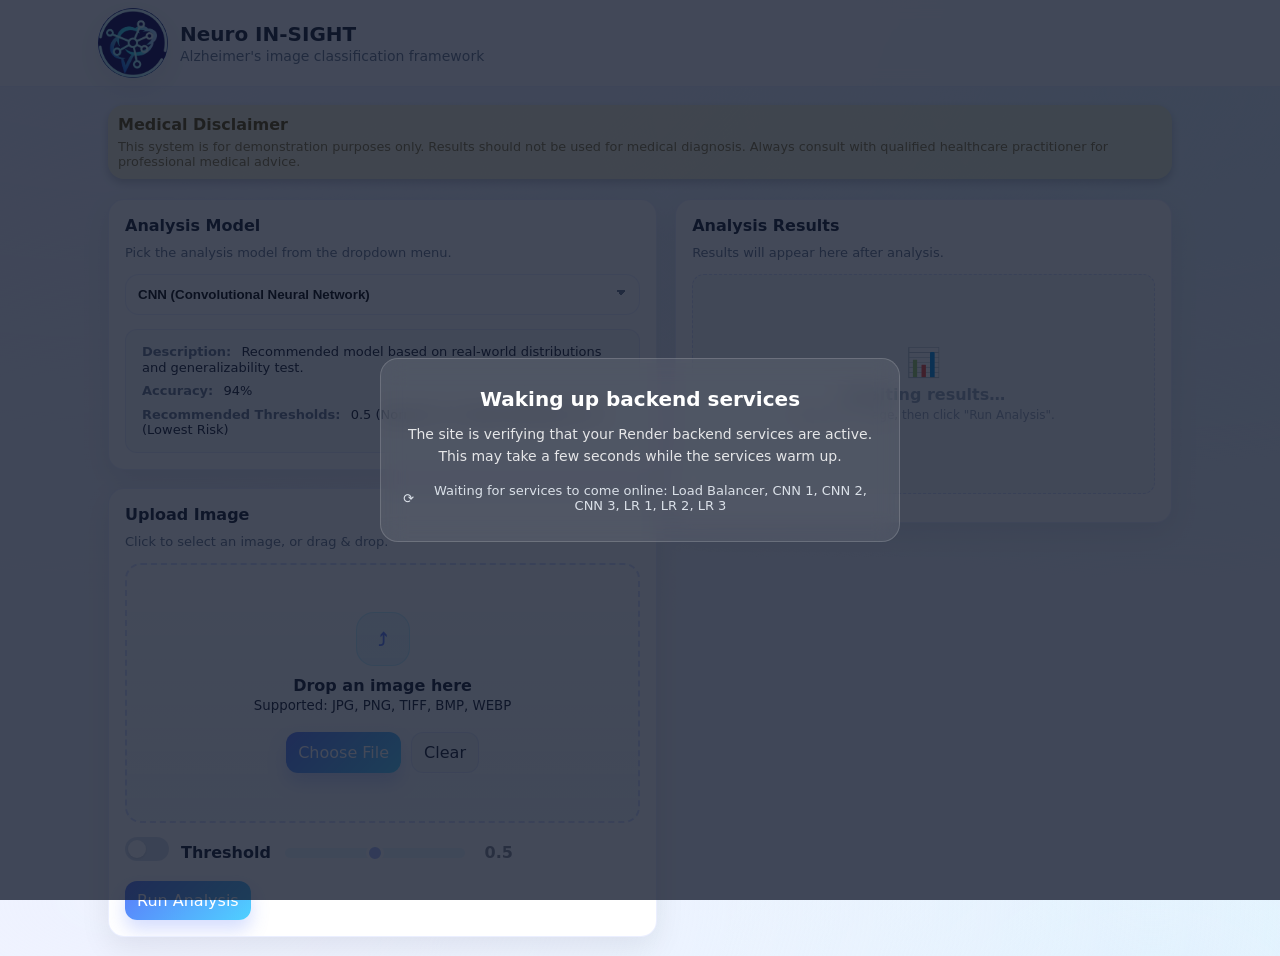
==== commit 9e9980d8: "==========Neuro IN-SIGHT V1.1========== Update Includes - Slight Refactoring of code - Official Read" ====
--- a/frontend/index.html
+++ b/frontend/index.html
@@ -5,6 +5,8 @@
   <meta name="viewport" content="width=device-width, initial-scale=1" />
   <title>Neuro IN-SIGHT</title>
   <link rel="stylesheet" href="styles.css">
+  <!-- Favicon (browser tab icon) -->
+  <link rel="icon" type="image/png" href="NeuroInsightLogo2.png">
 </head>
 
 <body>
@@ -12,7 +14,7 @@
   <div class="topbar">
     <div class="brand">
       <div class="logo">
-        <img src="NeuroInsightLogo.png" alt="Neuro IN-SIGHT Logo">
+        <img src="NeuroInsightLogo2.png" alt="Neuro IN-SIGHT Logo">
       </div>
       <div>
         <h1>Neuro IN-SIGHT</h1>
--- a/frontend/styles.css
+++ b/frontend/styles.css
@@ -232,19 +232,19 @@
     .logo {
       width: var(--logo-size);
       height: var(--logo-size);
-      border-radius: 50%; /* 👈 makes it a circle */
+      border-radius: 50%; /*makes it a circle */
       background: var(--logo-bg);
       display: flex; /* better for image centering */
       align-items: center;
       justify-content: center;
-      overflow: hidden; /* 👈 important: clips image into circle */
+      overflow: hidden; /*important: clips image into circle */
       box-shadow: var(--shadow);
     }
     .logo img {
       width: 100%;
       height: 100%;
-      object-fit: contain;   /* 👈 prevents cropping */
-      /*padding: 8px;          /* 👈 creates “emoji-like breathing room” */
+      object-fit: contain;   /*prevents cropping */
+      /*padding: 8px;          /*creates “emoji-like breathing room” */
       box-sizing: border-box;
     }
     .brand h1 {
@@ -668,23 +668,20 @@
       position: relative;
     }
     .threshold-plot {
-      position: relative;
-      display: flex;
-      gap: 8px;
-      width: 100%;
-      min-height: 120px;
-      justify-content: space-between;
-      align-items: flex-end;
-      overflow: hidden;
-      padding-bottom: 18px;
-      overflow-x: auto;
+      display: grid;
+      grid-template-columns: repeat(9, 1fr);
+      gap: 4px;
+      align-items: end;
+      width: 100%;
+      min-height: 72px;
+      padding-bottom: 10px;
     }
     .threshold-cell {
       flex: 1 1 0;
       min-width: 0;
-      height: 56px;
+      height: 48px;
       border-radius: 14px;
-      padding: 8px 6px;
+      padding: 3px 2px;
       background: var(--threshold-cell-bg);
       text-align: center;
       font-size: var(--text-size-sm);
@@ -701,6 +698,7 @@
       font-size: var(--threshold-point-size);
       font-weight: 900;
       line-height: 1;
+      white-space: nowrap;
     }
     .threshold-value {
       font-size: var(--text-size-sm);
@@ -884,6 +882,64 @@
       .threshold-control input {
         width: 100%;
       }
+
+      .threshold-control span {
+        min-width: 28px;
+      }
+
+      .result-title,
+      .footer-line,
+      .threshold-legend {
+        flex-wrap: wrap;
+        gap: 8px;
+      }
+
+      .badge {
+        white-space: normal;
+        max-width: 100%;
+        text-align: center;
+      }
+
+      .threshold-chart {
+        overflow-x: hidden;
+        width: 100%;
+        min-width: 0;
+      }
+
+      .threshold-plot {
+        display: grid;
+        grid-template-columns: repeat(9, 1fr);
+        gap: 2px;
+        align-items: end;
+        width: 100%;
+        min-height: 72px;
+        padding-bottom: 10px;
+      }
+
+      .threshold-cell {
+        flex: 0 1 24px;
+        min-width: 24px;
+        max-width: 42px;
+        height: 48px;
+        padding: 3px 4px;
+      }
+
+      .threshold-point {
+        font-size: 10px;
+        white-space: normal;
+      }
+
+      .threshold-value {
+        font-size: 8px;
+      }
+
+      .threshold-title {
+        font-size: 12px;
+      }
+
+      .threshold-legend {
+        font-size: 11px;
+      }
     }
 
     /* ribbon */
